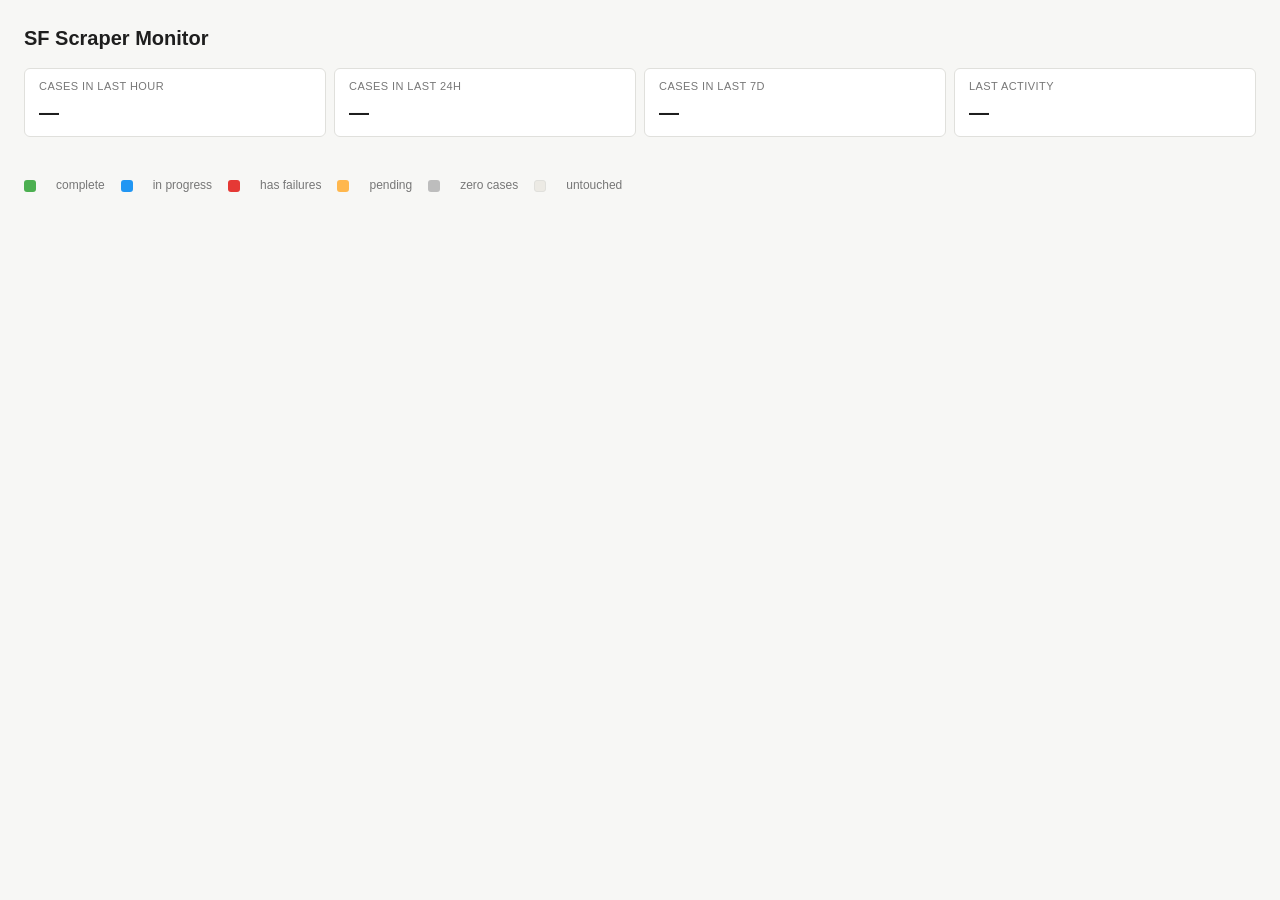
==== monitor/index.html @ 7630b855 "feat(monitor): initial standalone release of the Court Scraper Monitor - Decoupled monitor from spec" ====
<!doctype html>
<html lang="en">
  <head>
    <meta charset="utf-8">
    <meta name="viewport" content="width=device-width, initial-scale=1">
    <title>SF Scraper Monitor</title>
    <link rel="stylesheet" href="styles.css">
  </head>
  <body>
    <header>
      <h1>
        SF Scraper Monitor
        <div id="loading" class="spinner" hidden></div>
      </h1>
      <div class="meta">
        <span id="data-root"></span>
        <span id="generated-at"></span>
      </div>
    </header>

    <section class="rate">
      <div class="stat">
        <span class="label">Cases in last hour</span>
        <span class="value" id="rate-hour">—</span>
      </div>
      <div class="stat">
        <span class="label">Cases in last 24h</span>
        <span class="value" id="rate-24h">—</span>
      </div>
      <div class="stat">
        <span class="label">Cases in last 7d</span>
        <span class="value" id="rate-7d">—</span>
      </div>
      <div class="stat">
        <span class="label">Last activity</span>
        <span class="value" id="last-activity">—</span>
      </div>
    </section>

    <section class="totals" id="totals"></section>

    <section class="legend">
      <span class="swatch complete"></span> complete
      <span class="swatch in-progress"></span> in progress
      <span class="swatch has-failures"></span> has failures
      <span class="swatch pending"></span> pending
      <span class="swatch no-cases"></span> zero cases
      <span class="swatch untouched"></span> untouched
    </section>

    <section id="calendar"></section>

    <div id="tooltip" class="tooltip" hidden></div>

    <script src="app.js"></script>
  </body>
</html>
---- monitor/styles.css ----
:root {
  --bg: #f7f7f5;
  --fg: #1e1e1e;
  --muted: #777;
  --border: #e0e0dc;
  --panel: #ffffff;
  --complete: #4caf50;
  --in-progress: #2196f3;
  --has-failures: #e53935;
  --pending: #ffb74d;
  --no-cases: #bdbdbd;
  --untouched: #eceae4;
}

* { box-sizing: border-box; }

body {
  margin: 0;
  padding: 24px;
  background: var(--bg);
  color: var(--fg);
  font-family: -apple-system, BlinkMacSystemFont, "Segoe UI", sans-serif;
  font-size: 14px;
  line-height: 1.4;
}

header {
  display: flex;
  align-items: baseline;
  justify-content: space-between;
  margin-bottom: 16px;
}

header h1 {
  margin: 0;
  font-size: 20px;
  font-weight: 600;
}

header .meta {
  color: var(--muted);
  font-size: 12px;
  display: flex;
  gap: 16px;
}

section {
  margin-bottom: 20px;
}

.rate, .totals {
  display: grid;
  grid-template-columns: repeat(auto-fit, minmax(160px, 1fr));
  gap: 8px;
}

.stat {
  background: var(--panel);
  border: 1px solid var(--border);
  border-radius: 6px;
  padding: 10px 14px;
  display: flex;
  flex-direction: column;
  gap: 4px;
}

.stat .label {
  color: var(--muted);
  font-size: 11px;
  text-transform: uppercase;
  letter-spacing: 0.04em;
}

.stat .value {
  font-size: 20px;
  font-weight: 600;
  font-variant-numeric: tabular-nums;
}

.legend {
  display: flex;
  gap: 16px;
  align-items: center;
  flex-wrap: wrap;
  color: var(--muted);
  font-size: 12px;
}

.swatch {
  display: inline-block;
  width: 12px;
  height: 12px;
  border-radius: 3px;
  margin-right: 4px;
  vertical-align: middle;
}

.swatch.complete     { background: var(--complete); }
.swatch.in-progress  { background: var(--in-progress); }
.swatch.has-failures { background: var(--has-failures); }
.swatch.pending      { background: var(--pending); }
.swatch.no-cases     { background: var(--no-cases); }
.swatch.untouched    { background: var(--untouched); border: 1px solid var(--border); }

.year {
  margin-bottom: 28px;
}

.year h2 {
  margin: 0 0 8px;
  font-size: 16px;
  font-weight: 600;
}

.year-grid {
  display: grid;
  grid-template-columns: repeat(auto-fit, minmax(180px, 1fr));
  gap: 12px;
}

.month {
  background: var(--panel);
  border: 1px solid var(--border);
  border-radius: 6px;
  padding: 10px;
}

.month h3 {
  margin: 0 0 6px;
  font-size: 12px;
  font-weight: 600;
  color: var(--muted);
  text-transform: uppercase;
  letter-spacing: 0.04em;
}

.days {
  display: grid;
  grid-template-columns: repeat(7, 1fr);
  gap: 2px;
}

.day {
  aspect-ratio: 1 / 1;
  min-height: 18px;
  border-radius: 3px;
  background: var(--untouched);
  display: flex;
  align-items: center;
  justify-content: center;
  font-size: 10px;
  color: #555;
  cursor: default;
}

.day.blank {
  background: transparent;
}

.day.complete     { background: var(--complete);     color: #fff; }
.day.in-progress  { background: var(--in-progress);  color: #fff; }
.day.has-failures { background: var(--has-failures); color: #fff; }
.day.pending      { background: var(--pending);      color: #333; }
.day.no-cases     { background: var(--no-cases);     color: #333; }
.day.untouched    { background: var(--untouched); }

.empty {
  color: var(--muted);
  font-style: italic;
}

.tooltip {
  position: absolute;
  z-index: 100;
  min-width: 180px;
  background: #1e1e1e;
  color: #f2f2f2;
  border-radius: 5px;
  padding: 8px 10px;
  font-size: 12px;
  line-height: 1.35;
  box-shadow: 0 4px 14px rgba(0, 0, 0, 0.18);
  pointer-events: none;
}

.tooltip[hidden] {
  display: none;
}

.tt-title {
  font-weight: 600;
  margin-bottom: 4px;
  font-variant-numeric: tabular-nums;
}

.tt-line {
  display: flex;
  justify-content: space-between;
  gap: 12px;
  font-variant-numeric: tabular-nums;
}

.tt-line.tt-muted {
  color: #a0a0a0;
  margin-top: 2px;
}

.day {
  cursor: pointer;
}
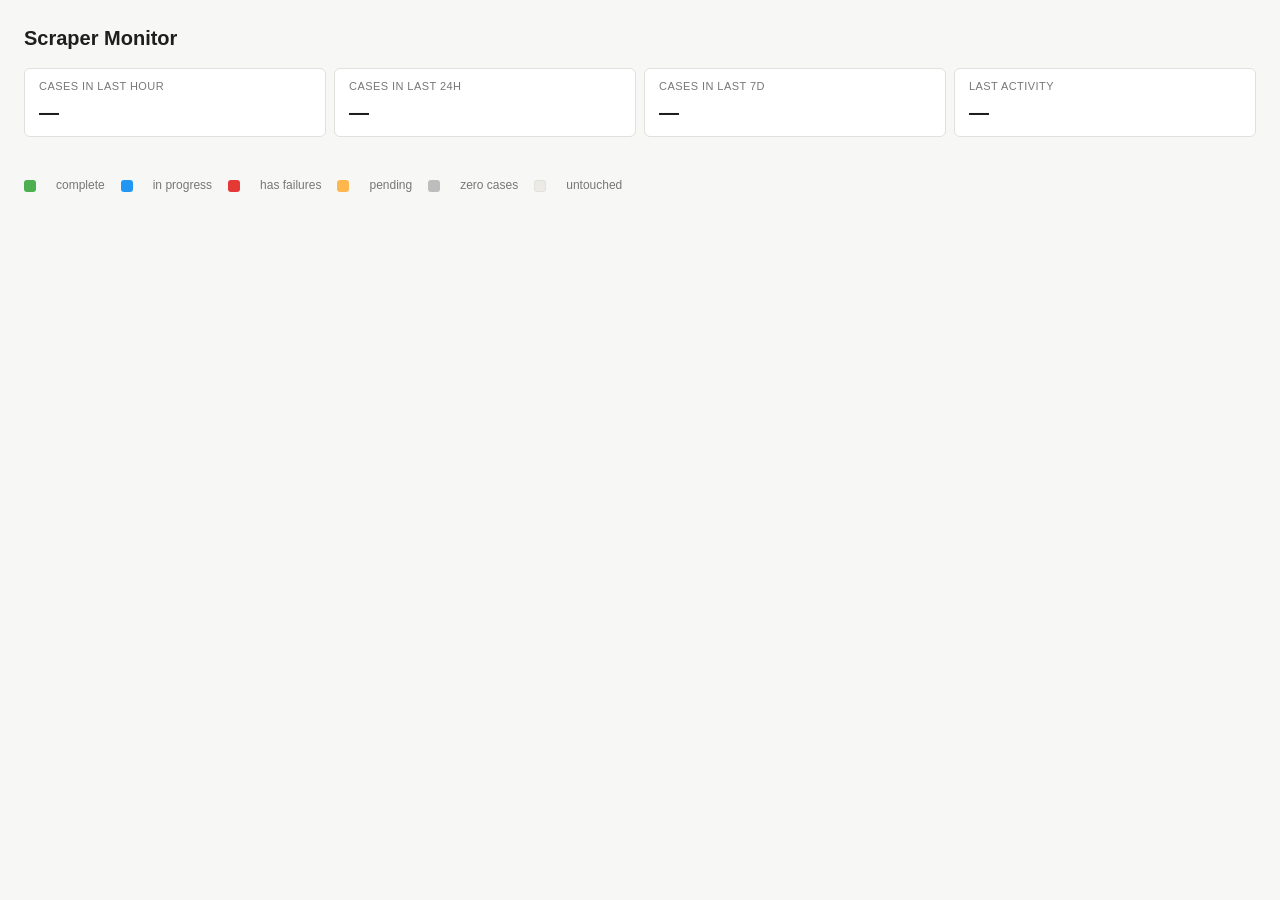
==== commit 8291c312: "feat(ui): add dynamic project name headers and loading indicator" ====
--- a/monitor/index.html
+++ b/monitor/index.html
@@ -9,7 +9,7 @@
   <body>
     <header>
       <h1>
-        SF Scraper Monitor
+        <span id="project-name">Scraper</span> Monitor
         <div id="loading" class="spinner" hidden></div>
       </h1>
       <div class="meta">
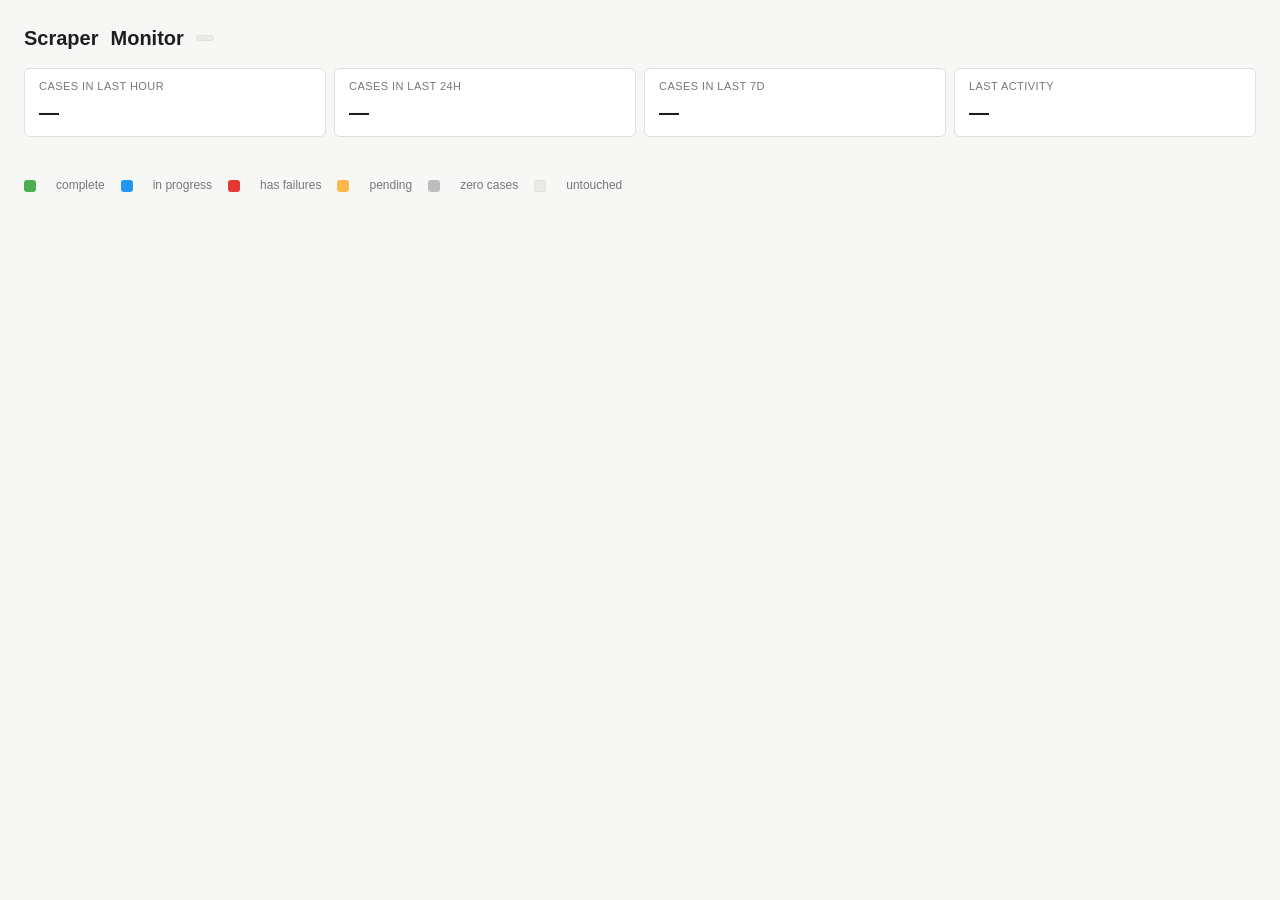
==== commit fdf871b0: "feat(ui): dynamic project titles and case-type discovery" ====
--- a/monitor/index.html
+++ b/monitor/index.html
@@ -3,13 +3,14 @@
   <head>
     <meta charset="utf-8">
     <meta name="viewport" content="width=device-width, initial-scale=1">
-    <title>SF Scraper Monitor</title>
+    <title>Monitor</title>
     <link rel="stylesheet" href="styles.css">
   </head>
   <body>
     <header>
       <h1>
         <span id="project-name">Scraper</span> Monitor
+        <span id="case-types-badge" class="badge"></span>
         <div id="loading" class="spinner" hidden></div>
       </h1>
       <div class="meta">
--- a/monitor/styles.css
+++ b/monitor/styles.css
@@ -35,6 +35,20 @@
   margin: 0;
   font-size: 20px;
   font-weight: 600;
+  display: flex;
+  align-items: center;
+  gap: 12px;
+}
+
+.badge {
+  background: var(--untouched);
+  color: var(--muted);
+  font-size: 11px;
+  padding: 2px 8px;
+  border-radius: 12px;
+  border: 1px solid var(--border);
+  font-weight: 500;
+  letter-spacing: 0.02em;
 }
 
 header .meta {
